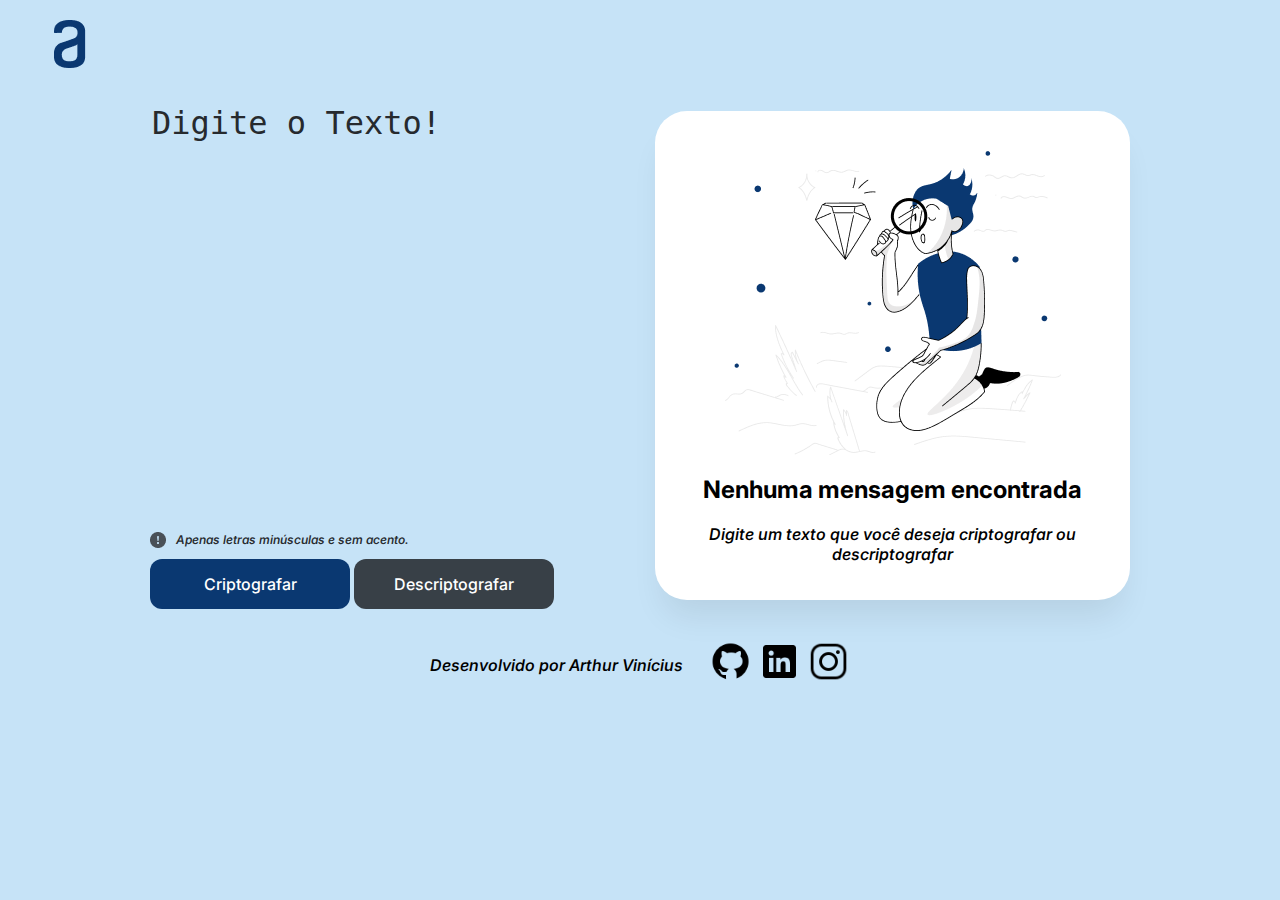
==== Index.html @ 2c73f020 "subindo o projeto hehe" ====
<!DOCTYPE html>
<html lang="br">

<head>
  <meta charset="UTF-8">
  <meta name="viewport" content="width=device-width, initial-scale=1.0">
  <title>DesafioONE</title>
  <link rel="stylesheet" href="style.css">
  <link rel="preconnect" href="https://fonts.googleapis.com">
  <link rel="preconnect" href="https://fonts.gstatic.com" crossorigin>
  <link href="https://fonts.googleapis.com/css2?family=Inter:wght@100..900&display=swap" rel="stylesheet">
</head>

<body>
  <header>
    <img src="Assets/Frame 6.png" alt="Logo da Alura">
  </header>

  <main>
    <section class="pg_rigth">
      <Textarea class="textAreaJs" placeholder="Digite o Texto!"></Textarea>
      <div class="conteiner_Obs">
        <img src="Assets/Group.png" alt="imagem para observações">
        <p class="obs">Apenas letras minúsculas e sem acento.</p>
      </div>

      <div class="btns_pgRigth">
        <button class="btn_Crip">Criptografar</button>
        <button class="btn_Descrip">Descriptografar</button>
      </div>
    </section>

    <section class="pg_left">
      <div class="imagem">
        <img class="oculto1" src="Assets/High quality products 1 1.png" id="boneco"
          alt="menina com lupa tentando procurar algo">
        <div class="messagens">
          <h2 class="mensagem_Final">Nenhuma mensagem encontrada</h2>
          <p id="mensagem_Info">Digite um texto que você deseja criptografar ou descriptografar</p>
        </div>
      </div>
      <button class="btn_Copiar  oculto" id="btn_Copiar">Copiar</button>
      </div>
      <div></div>
    </section>
  </main>
  <footer>
    <div class="dev_By">
      <p>Desenvolvido por Arthur Vinícius</p>
    </div>
    <div>
      <a href="https://github.com/Albuquerque29"><img src="Assets/iconsGithub.png" alt="Logo Github" class="img_Footer"></a>
      <a href="www.linkedin.com/in/albuquerque29"><img src="Assets/IconLinkedin.png" alt="Logo Linkedin" class="img_Footer"></a>
      <a href="https://www.instagram.com/albuquerque29_/"><img src="Assets/IconInstagram.png" alt="Logo Instagram" class="img_Footer"></a>
    </div>
  </footer>
</body>
<script src="Javascript.js"></script>

</html>
---- style.css ----
body {
    background-color: rgb(198, 227, 247);
    font-family: 'Inter', sans-serif;
    margin: 0;
    padding: 0;
}

.oculto {
    display: none;
}

h1, p, button {
    font-family: 'Inter', sans-serif;
}

p{
    font-size: 30 px;
    font-style: italic;
    font-weight: 550;
}

header {
    margin-top: 20px;
    margin-bottom: 30px; 
    text-align: left; 
    padding-left: 10px; 
}

header img {
    max-width: 100%;
    height: auto;
}

main {
    display: grid;
    grid-template-columns: 1fr 1fr;
    gap: 30px;
    margin: 0 150px 30px 150px;
}

.pg_right, .pg_left {
    display: flex;
    flex-direction: column;
    align-items: center;
    width: 100%;
}

.pg_left {
    background: white;
    border-radius: 32px;
    box-shadow: 0px 24px 32px -8px rgba(0, 0, 0, 0.08);
    display: flex;
    flex-direction: column;
    align-items: center;
    justify-content: flex-start; 
    padding: 20px;
    margin: auto;
    max-width: 100%; 
    max-height: 80vh; 
    overflow-y: auto; 
    box-sizing: border-box; 
    word-wrap: break-word; 
    overflow-wrap: break-word; 
}

textarea {
    font-size: 32px;
    color: #0A3871;
    width: 100%; 
    height: 400px;
    background-color: transparent;
    box-shadow: none;
    border: none;
    resize: none;
    overflow: hidden; 
}

textarea::placeholder {
    color: #262a2e;
}

.conteiner_Obs {
    display: flex;
    align-items: center;
    margin-top: 10px;
}

.conteiner_Obs p {
    margin-left: 10px;
}

.obs {
    color: #262a2e;
    font-size: 12px;
}

.btns_pgRight {
    display: flex;
    justify-content: space-between; 
    margin-top: 20px;
    width: 100%;
}

.btn_Crip, .btn_Descrip {
    font-size: 16px;
    font-weight: 500;
    height: 50px;
    border-radius: 12px;
    border: none;
}

.btn_Crip {
    background-color: #0A3871;
    color: white;
    width: 200px; 
}

.btn_Descrip {
    background-color: #384047;
    color: #ffffff;
    width: 200px; 
}

.pg_left .imagem {
    display: flex;
    flex-direction: column;
    align-items: center;
    text-align: center;
    margin-top: 20px;
}

.pg_left img {
    max-width: 100%;
    height: auto;
}

.pg_left .mensagens {
    margin-top: 20px;
}

.btn_Copiar {
    margin-top: 20px;
    background-color: #D8DFE8;
    color: #0A3871;
    width: 250px;
    font-size: 16px;
    font-weight: 500;
    height: 50px;
    border-radius: 12px;
    border-color: #0A3871;
}

footer{
    display: flex;
    justify-content: center;
}

.dev_By{
    margin-right: 25px;
}

.img_Footer{
    width: 45px;
}


@media screen and (max-width: 840px) {
    header {
        padding-left: 20px; 
        margin-bottom: 50px; 
    }

    main {
        grid-template-columns: 1fr;
        margin: 0 20px 30px 20px;
    }

    .oculto, .oculto1 {
        display: none;
    }

    textarea {
        font-size: 26px;
        height: 300px;
        width: 100%;
        min-height: 200px; /* Altura mínima */
        max-height: 400px; /* Altura máxima */
    }

    .btns_pgRight {
        flex-direction: column; /* Empilha os botões verticalmente */
        gap: 100px; /* Adiciona espaço vertical entre os botões */
    }

    .btn_Crip, .btn_Descrip {
        font-size: 14px;
        height: 45px;
        width: 90%; /* Ajusta a largura dos botões para 90% da largura do container */
        min-width: 150px; /* Largura mínima */
        max-width: 200px; /* Largura máxima */
    }
}

@media screen and (max-width: 440px) {
    header {
        margin-bottom: 60px; 
    }

    textarea {
        font-size: 20px;
        height: 250px;
        min-height: 150px; 
        max-height: 300px; 
    }

    .btn_Crip, .btn_Descrip {
        font-size: 12px;
        height: 40px;
        width: 90%; 
        min-width: 120px; 
        max-width: 180px; 
    }

    .btns_pgRight {
        gap: 15px; 
    }

    .mensagem_Final {
        font-size: 18px;
    }

    .conteiner_Obs p {
        font-size: 10px;
    }
}

@media screen and (max-width: 230px) {
    header {
        margin-bottom: 70px; 
    }

    .btn_Crip, .btn_Descrip {
        font-size: 10px;
        height: 35px;
        width: 100%; 
        min-width: 100px; 
        max-width: 150px; 
    }

    .btns_pgRight {
        gap: 10px; 
    }

    .oculto, .oculto1 {
        display: none;
    }

    textarea {
        font-size: 18px;
        height: 200px;
        min-height: 100px; 
        max-height: 250px;
    }
}
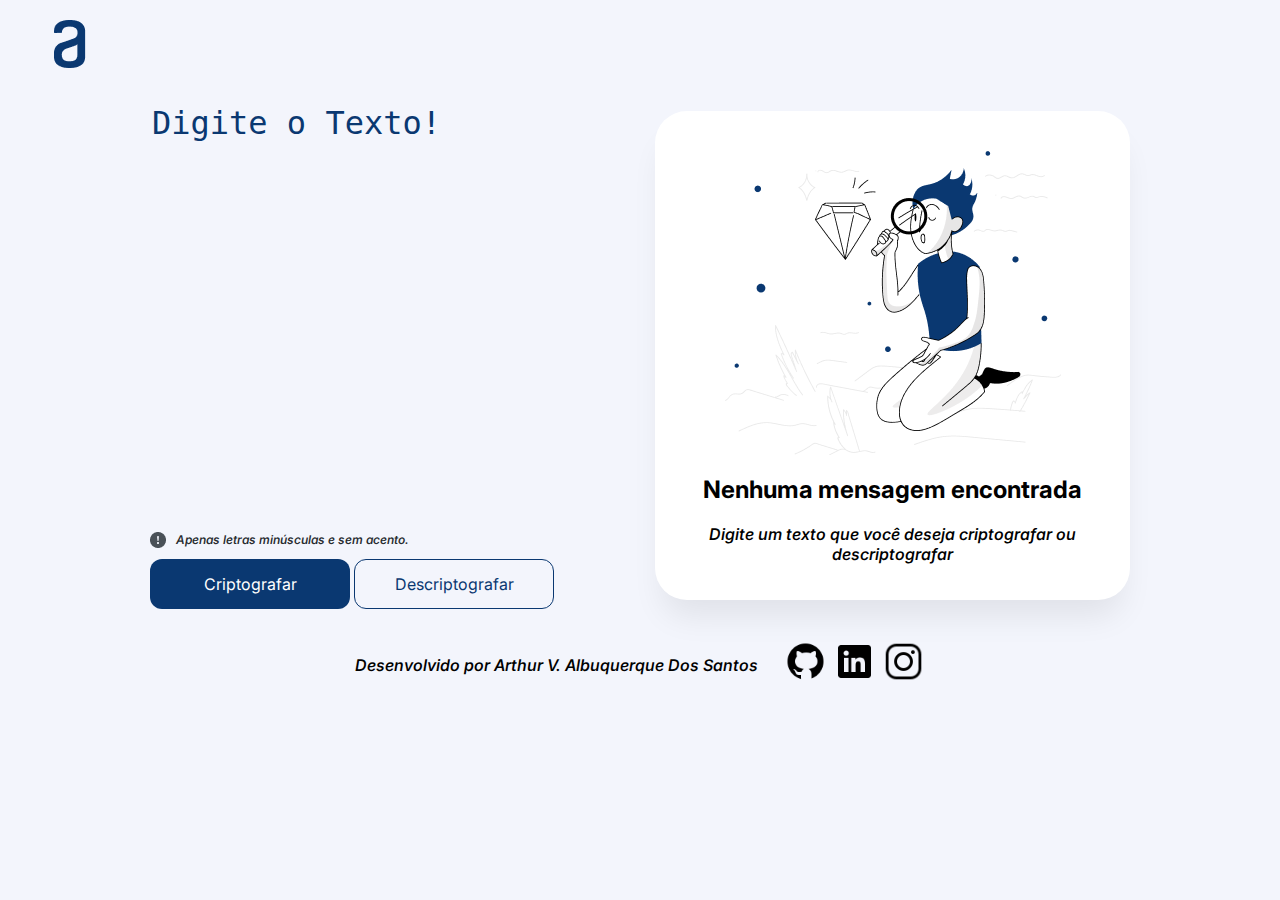
==== commit 5ba86431: "Subindo o projeto!" ====
--- a/Index.html
+++ b/Index.html
@@ -13,14 +13,14 @@
 
 <body>
   <header>
-    <img src="Assets/Frame 6.png" alt="Logo da Alura">
+    <img src="Imgs/LogoAlura.png" alt="Logo da Alura">
   </header>
 
   <main>
     <section class="pg_rigth">
       <Textarea class="textAreaJs" placeholder="Digite o Texto!"></Textarea>
       <div class="conteiner_Obs">
-        <img src="Assets/Group.png" alt="imagem para observações">
+        <img src="Imgs/Obs.png" alt="imagem para observações">
         <p class="obs">Apenas letras minúsculas e sem acento.</p>
       </div>
 
@@ -32,7 +32,7 @@
 
     <section class="pg_left">
       <div class="imagem">
-        <img class="oculto1" src="Assets/High quality products 1 1.png" id="boneco"
+        <img class="oculto1" src="Imgs/Desenho.png" id="boneco"
           alt="menina com lupa tentando procurar algo">
         <div class="messagens">
           <h2 class="mensagem_Final">Nenhuma mensagem encontrada</h2>
@@ -46,12 +46,12 @@
   </main>
   <footer>
     <div class="dev_By">
-      <p>Desenvolvido por Arthur Vinícius</p>
+      <p>Desenvolvido por Arthur V. Albuquerque Dos Santos</p>
     </div>
     <div>
-      <a href="https://github.com/Albuquerque29"><img src="Assets/iconsGithub.png" alt="Logo Github" class="img_Footer"></a>
-      <a href="www.linkedin.com/in/albuquerque29"><img src="Assets/IconLinkedin.png" alt="Logo Linkedin" class="img_Footer"></a>
-      <a href="https://www.instagram.com/albuquerque29_/"><img src="Assets/IconInstagram.png" alt="Logo Instagram" class="img_Footer"></a>
+      <a href="https://github.com/Albuquerque29"><img src="Imgs/iconsGithub.png" alt="Logo Github" class="img_Footer"></a>
+      <a href="www.linkedin.com/in/albuquerque29"><img src="Imgs/IconLinkedin.png" alt="Logo Linkedin" class="img_Footer"></a>
+      <a href="https://www.instagram.com/albuquerque29_/"><img src="Imgs/IconInstagram.png" alt="Logo Instagram" class="img_Footer"></a>
     </div>
   </footer>
 </body>
--- a/style.css
+++ b/style.css
@@ -1,5 +1,5 @@
 body {
-    background-color: rgb(198, 227, 247);
+    background-color:  #F3F5FC ;
     font-family: 'Inter', sans-serif;
     margin: 0;
     padding: 0;
@@ -69,6 +69,7 @@
     width: 100%; 
     height: 400px;
     background-color: transparent;
+    outline: none;
     box-shadow: none;
     border: none;
     resize: none;
@@ -76,7 +77,7 @@
 }
 
 textarea::placeholder {
-    color: #262a2e;
+    color: #0A3871;
 }
 
 .conteiner_Obs {
@@ -103,21 +104,24 @@
 
 .btn_Crip, .btn_Descrip {
     font-size: 16px;
-    font-weight: 500;
+    font-weight: 400;
     height: 50px;
-    border-radius: 12px;
-    border: none;
+    border-radius: 12px
 }
 
 .btn_Crip {
     background-color: #0A3871;
     color: white;
     width: 200px; 
+    border: none;
 }
 
 .btn_Descrip {
-    background-color: #384047;
-    color: #ffffff;
+    background-color: #F3F5FC;
+    border-style: ridge;
+    border-width: 1.5px;
+    border-color: #0A3871;
+    color: #0A3871;
     width: 200px; 
 }
 
@@ -140,14 +144,17 @@
 
 .btn_Copiar {
     margin-top: 20px;
-    background-color: #D8DFE8;
+    background-color: #F3F5FC;
     color: #0A3871;
     width: 250px;
     font-size: 16px;
-    font-weight: 500;
     height: 50px;
     border-radius: 12px;
     border-color: #0A3871;
+    font-weight: 400;
+	border-radius: 12px;
+	border-style: ridge;
+    border-width: 1.5px;
 }
 
 footer{
@@ -162,7 +169,6 @@
 .img_Footer{
     width: 45px;
 }
-
 
 @media screen and (max-width: 840px) {
     header {
@@ -183,21 +189,21 @@
         font-size: 26px;
         height: 300px;
         width: 100%;
-        min-height: 200px; /* Altura mínima */
-        max-height: 400px; /* Altura máxima */
+        min-height: 200px; 
+        max-height: 400px; 
     }
 
     .btns_pgRight {
-        flex-direction: column; /* Empilha os botões verticalmente */
-        gap: 100px; /* Adiciona espaço vertical entre os botões */
+        flex-direction: column;
+        gap: 100px; 
     }
 
     .btn_Crip, .btn_Descrip {
         font-size: 14px;
         height: 45px;
-        width: 90%; /* Ajusta a largura dos botões para 90% da largura do container */
-        min-width: 150px; /* Largura mínima */
-        max-width: 200px; /* Largura máxima */
+        width: 90%; 
+        min-width: 150px;
+        max-width: 200px; 
     }
 }
 
